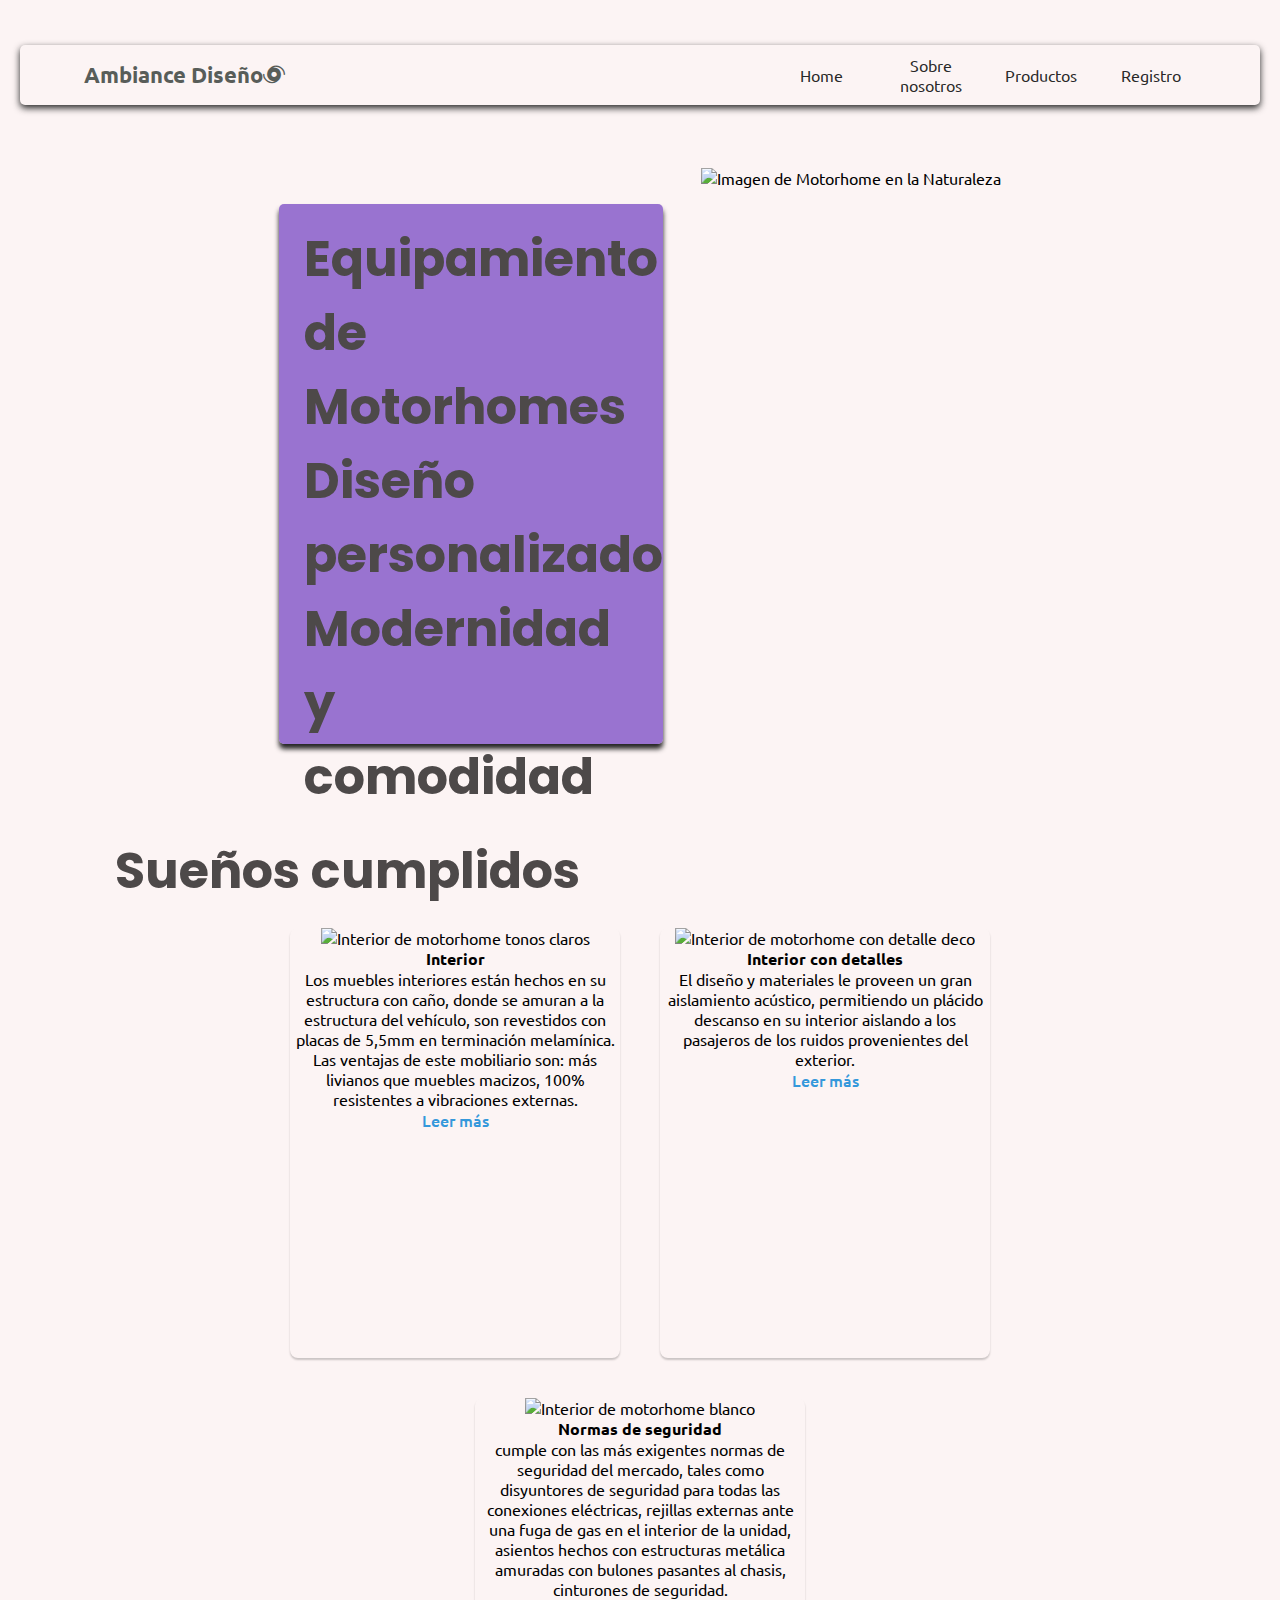
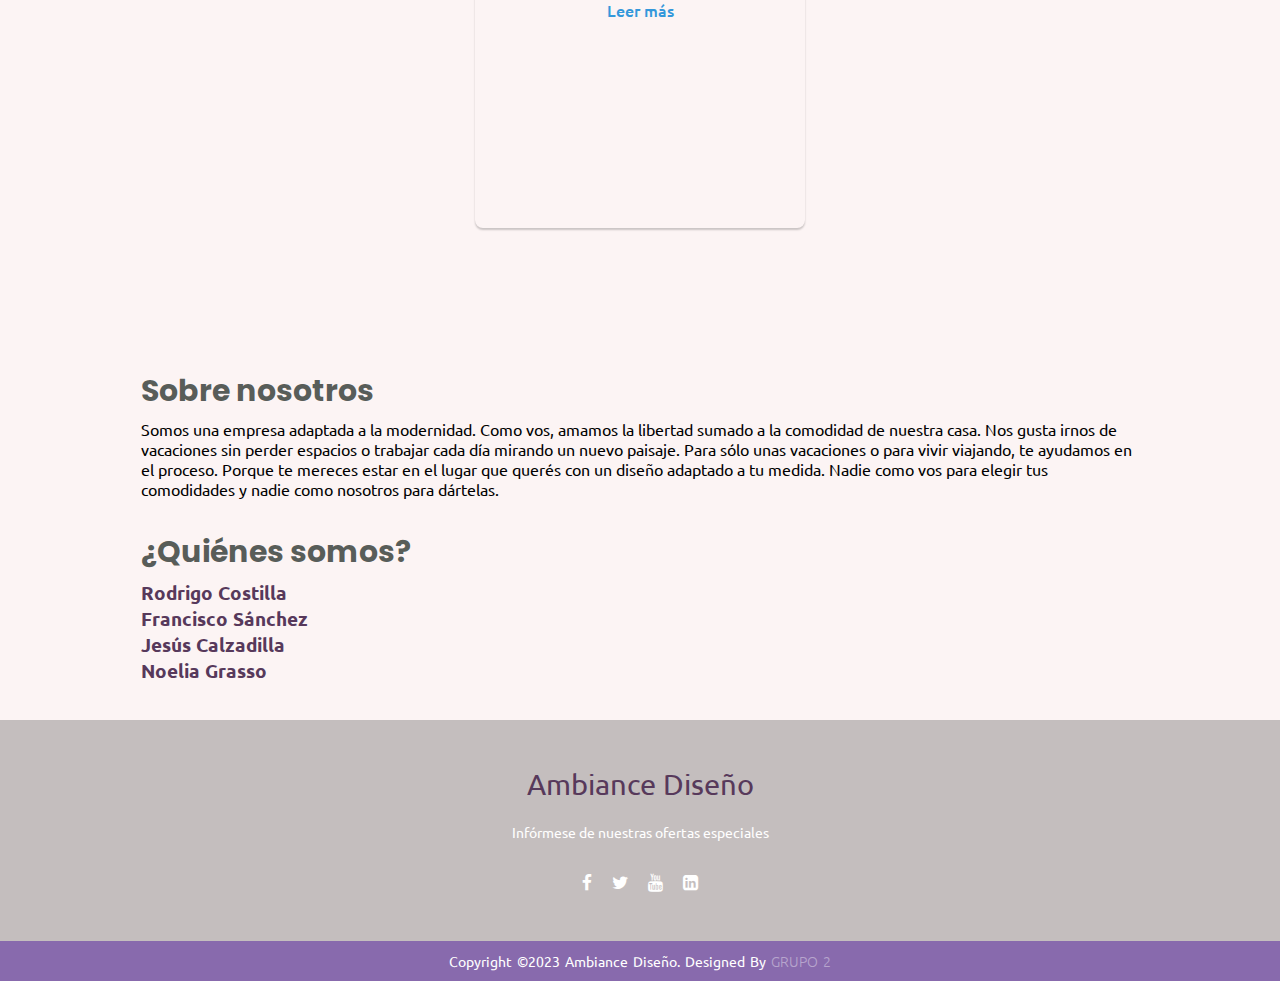
==== index.html @ 6cfa2fdb "inicio repositorio" ====
<!DOCTYPE html>
<html lang="es">
<head>
    <meta charset="UTF-8">
    <meta http-equiv="X-UA-Compatible" content="IE=edge">
    <meta name="viewport" content="width=device-width, initial-scale=1.0">
    <title>Document</title>
    <link rel="stylesheet" href="https://cdn.jsdelivr.net/npm/bootstrap-icons@1.10.3/font/bootstrap-icons.css">
    <link rel="stylesheet" href="./css/style.css">
    <link rel="stylesheet" href="https://stackpath.bootstrapcdn.com/font-awesome/4.7.0/css/font-awesome.min.css">

</head>
<body>
    <header>
        <h1>Ambiance Diseño<i class="bi bi-hurricane"></i></h1>
        <button class="btn-menu">
            <i class="bi bi-list menu-icon"></i>
        </button>
        <nav>
            <a href="">Home</a>
            <a href="#laEmpresa">Sobre nosotros</a>
            <a href="producto/producto.html">Productos</a>
            <a href="contacto/contacto.html">Registro</a>
            </nav>
    </header>
    <main>
        <section class="hero"> 
            <div class="caja">
             <h2>Equipamiento de Motorhomes</h2>
             <h2>Diseño personalizado</h2>
             <h2>Modernidad y comodidad</h2>
            </div>
             <div class="imagenInicio">
            <img src="https://cdn1.intriper.com/wp-content/uploads/2019/10/20032745/Dise%C3%B1o-sin-t%C3%ADtulo-2019-10-03T095532.760.png" alt="Imagen de Motorhome en la Naturaleza" width="100%" height="90%">
            </div> 
        </section>
        <section class="portfolio">
            <h2>Sueños cumplidos</h2>
            <div class="container">
                <div class="card">
                    <img src="https://i.pinimg.com/736x/b5/2f/ff/b52fff9af9def741170d3d56ac0e9d29.jpg" alt="Interior de motorhome tonos claros">
                    <h4>Interior</h4>
                    <p>Los muebles interiores están hechos en su estructura con caño, donde se amuran a la estructura del vehículo, son revestidos con placas de 5,5mm en terminación melamínica. Las ventajas de este mobiliario son: más livianos que muebles macizos, 100% resistentes a vibraciones externas.</p>
                    <a href="#">Leer más</a>
                </div>
                <div class="card">
                    <img src="https://media.istockphoto.com/id/1291870753/photo/modern-camper-with-a-remodeled-interior.jpg?s=612x612&w=0&k=20&c=q03oKdClUDPf6BgJCL7xAPa_zI7Lfblastba5H_rqdY=" alt="Interior de motorhome con detalle deco">
                    <h4>Interior con detalles</h4>
                    <p>El diseño y materiales le proveen un gran aislamiento acústico, permitiendo un plácido descanso en su interior aislando a los pasajeros de los ruidos provenientes del exterior.</p>
                    <a href="#">Leer más</a>
                </div>
                <div class="card">
                    <img src="https://www.gulfstreamcoach.com/blog/wp-content/uploads/2021/04/conmh6280backtofront1email-624x416.jpg" alt="Interior de motorhome blanco">
                    <h4>Normas de seguridad</h4>
                    <p>cumple con las más exigentes normas de seguridad del mercado, tales como disyuntores de seguridad para todas las conexiones eléctricas, rejillas externas ante una fuga de gas en el interior de la unidad, asientos hechos con estructuras metálica amuradas con bulones pasantes al chasis, cinturones de seguridad.
                   </p>
                    <a href="#">Leer más</a>
                </div>
            </div>   
        </section>
        <section class="laEmpresa" id="laEmpresa">
            <h2>Sobre nosotros</h2>
            <p>Somos una empresa adaptada a la modernidad. Como vos, amamos la libertad sumado a la comodidad de nuestra casa. Nos gusta irnos de vacaciones sin perder espacios o trabajar cada día mirando un nuevo paisaje. Para sólo unas vacaciones o para vivir viajando, te ayudamos en el proceso. Porque te mereces estar en el lugar que querés con un diseño adaptado a tu medida. Nadie como vos para elegir tus comodidades y nadie como nosotros para dártelas.</p>
            <h2>¿Quiénes somos?</h2>
            <div class="nosotros">
            <h3>Rodrigo Costilla</h3> 
            <h3>Francisco Sánchez</h3>
            <h3>Jesús Calzadilla</h3>
            <h3>Noelia Grasso</h3>   
            </div>  
        
            
            
        </section>
    </main>
    <footer id="footer">

        <div class="footer-content">
            <h3>Ambiance Diseño</h3>
            <p>Infórmese de nuestras ofertas especiales</p>
            <ul class="socials">
                <li><a href="#"><i class="fa fa-facebook"></i></a></li>
                <li><a href="#"><i class="fa fa-twitter"></i></a></li>
                <li><a href="#"><i class="fa fa-youtube"></i></a></li>
                <li><a href="#"><i class="fa fa-linkedin-square"></i></a></li>
            </ul>
        </div>
        <div class="footer-bottom">
            <p>copyright &copy;2023 Ambiance Diseño. designed by <span>Grupo 2</span></p>
        </div>
    </footer>
    <script src="./js/script.js"></script>
</body>
</html>
---- css/style.css ----
@import url('https://fonts.googleapis.com/css2?family=Ubuntu&display=swap');
@import url('https://fonts.googleapis.com/css2?family=Poppins:wght@500;600&display=swap');
*{
    font-family: 'Ubuntu', sans-serif;
    box-sizing: border-box;
    margin: 0;
    padding: 0;
}
body {
    background-color: rgb(252, 244, 244);

}
.menu-icon{
    color: rgba(26, 26, 28, 0.749);
    font-size: 60px;
    background-color: rgb(252, 244, 244);
}
.btn-menu{
    display: none;
}
h1 {
    color: hsla(147, 12%, 15%, 0.753);
    font-size: 22px;
}
h3{
    color:rgb(87, 57, 91)
}
h2{
    font-family: 'Poppins', sans-serif;
    font-size: 5.5vh;
    color:rgb(77, 73, 73);
}
nav a{
    color: rgba(10, 11, 11, 0.89);
    text-decoration: none;
    width: 90px;
    text-align: center;
}
nav a:hover{
    color: rgb(87, 57, 91);
    background-color: rgb(209, 209, 209);
    border-radius: 5px;
    padding: 5px;
    font-weight: bolder;
}
header {
    display: flex;
    flex-direction: row;
    align-items: center;
    justify-content: space-between;
    padding-top: 10px;
    padding-bottom: 10px;
    padding-left: 5vw;
    padding-right: 5vw;
    margin-top: 5vh;
    border-radius: 5px;
    margin-left: 20px;
    margin-right: 20px;
    box-shadow: 0px 3px 7px rgb(37, 37, 37);
} 
nav {
    display: flex;
    gap: 20px;
    align-items: center;
    justify-content: center;
}
.hero {
    display: flex;   
}
.imagenInicio{
    margin-left: 3vw;
    margin-top: 3vh; 
    margin-right: 2vw;
    border-radius: 5px;
    
}
.caja{
    background-color: rgba(113, 63, 194, 0.713);
    border-radius: 5px;
    width: 30vw;
    height: 60vh;
    margin-top: 7vh;
    margin-left: 2vw;
    padding: 2vh 2vw;
    word-spacing: 2px;
    box-shadow: 0px 5px 5px rgb(37, 37, 37);
    
}
.laEmpresa h2{
    color: hsla(147, 12%, 15%, 0.753);
    font-size: 30px;
    margin-top: 30px;
    margin-bottom: 5px;
}
.laEmpresa{
    margin-left: 2vw;
    margin-right: 2vw;
}
/*footer a{
    color: rgb(41, 39, 42);
    text-decoration: none;
    display: flex;
    margin-top: 90vh;
    margin-bottom: 20vh;
    justify-content: center;
}*/
h1 {
    animation-duration: 5s;
    animation-name: slidein;
  }
  main{     
    padding: 4vh 9vw; 
    display: flex;     
    flex-direction: column;     
    align-items: center;     
    gap: 10vh; 
}
.form{     
    display: flex;     
    flex-direction: column;     
    gap: 5vh;     
    width: 65%; 
} 
.form .inputContainer{     
    display: flex;     
    flex-direction: column;     
    font-size: 19px; 
} 
.form .inputContainer input
{     
        padding: 10px;     
        border: none;     
        border-bottom: 1px solid rgba(78, 76, 82, 0.479);        
} 
.register-btn{     
        padding: 10px;     
        width: 200px;     
        background-color: rgb(90, 80, 80);     
        color: rgb(255, 251, 251);     
        border: none;     
        border: 0.5px rgb(43, 41, 41) solid;
} 
.register-btn:hover
{     
        transition: 1s ease-in-out;     
        background-color: white;     
        color: rgba(124, 61, 196, 0.418);     
        border: 0.5px rgb(56, 53, 53) solid; 
}
.card-usuario
{
 display: flex;
 align-items: center;
 gap: 5vw;
 width: 100%;
 border-radius: 5px;
 background-color: rgb(44, 43, 43);
 color: white;
 padding: 10px;
 border: 1px black solid;
}
.card-usuario:hover
{
    transition: 1s ease-in-out;
    background-color: white;
    color: black;
    border: 1px black solid;
}
.contenedorUsuarios
{
    width: 100%;
    display: flex;
    flex-direction: column;
    gap: 3vh;
}

footer{
    bottom: 0;
    left: 0;
    right: 0;
    background: #c4bebe;
    height: auto;
    width: 100vw;
    font-family: "Open Sans";
    padding-top: 40px;
    color: #fff;
}
.footer-content{
    display: flex;
    align-items: center;
    justify-content: center;
    flex-direction: column;
    text-align: center;
}
.footer-content h3{
    font-size: 1.8rem;
    font-weight: 400;
    text-transform: capitalize;
    line-height: 3rem;
}
.footer-content p{
    max-width: 500px;
    margin: 10px auto;
    line-height: 28px;
    font-size: 14px;
}
.socials{
    list-style: none;
    display: flex;
    align-items: center;
    justify-content: center;
    margin: 1rem 0 3rem 0;
   
}
.socials li{
    margin: 0 10px;
}
.socials a{
    text-decoration: none;
    color: #fff;
}
.socials a i{
    font-size: 1.1rem;
    transition: color .4s ease;

}
.socials a:hover i{
    color: rgba(126, 93, 170, 0.87);
}

.footer-bottom{
    background: rgba(126, 93, 170, 0.87);
    width: 100vw;
    padding: 10px 0;
    text-align: center;
}
.footer-bottom p{
    font-size: 14px;
    word-spacing: 2px;
    text-transform: capitalize;
}
.footer-bottom span{
    text-transform: uppercase;
    opacity: .4;
    font-weight: 200;
}
.container
{
    width: 100%;
    max-width: 1200px;
   /* height: 430px;*/
    display:flex;
    flex-wrap: wrap;
    justify-content: center;
    margin: auto;
}
.container .card
{
    width: 330px;
    height: 430px;
    border-radius: 8px;
    box-shadow: 0 2px 2px rgba(0, 0, 0, 0.2);
    overflow: hidden;
    margin: 20px;
    text-align: center;
    transition: all 0.25;

}
.container .card:hover
{
    transform: translateY(-15px);
    box-shadow: 0 12px 16px rgba(0,0,0,0.2);
}

.container .card img
{
    width: 330px;
    height: 220px;
}

.container .card h4
{
    font-weight: 600;
}
.container .card a
{
    font-weight: 500;
    text-decoration: none;
    color: #3498db;
}
.card-container2
{
    width: 100%;
    max-width: 1200px;
    height: 430px;
    display:flex;
    /*flex-wrap: wrap;*/
    justify-content: center;
    margin: auto;
}
.card-container2 img
{
    width: 330px;
    height: 220px;
} 
@keyframes slidein {
    from {
      margin-left: 0%;
      width: 20%
    }
    to {
      margin-left: 15%;
      width: 20%;
    }
    25% {
        font-size: 150%;
        margin-left: 25%;
        width: 150%;
      }
  }
@media screen and (max-width: 922px){
    main{
        flex-direction: column;
    }
    nav{
        display: none;
    }
    .btn-menu{
        display: block;
    }
    .btn-menu .menu-icon{
        font-size: 25px;
    }
    header h2{
        font-size: 25px;
    }
    .hero{
       box-sizing: 6vw;
    }
    .hero .caja{
       height: 50vh;
    }
    div h2{
        font-size: 27px;
    }
    .imagenInicio{
       width: 60vw;
       height: 60vh;
    }
    
}
@media screen and (max-width: 720px){
    .hero .caja{
        height: 48vh;
    }
    div h2{
        font-size: 25px;
    }
    .imagenInicio{
       width: 60vw;
       height: 60vh;
    }
}
@media screen and (max-width: 650px){
    main h2{
        font-size: 28px;
    }
    .hero .caja{
        height: 35vh;
    }
    div h2 {
        font-size: 18px;
    }
    .imagenInicio{
        width: 60vw;
        height: 60vh;
    }
}
@media screen and (max-width: 450px){
    main h2{
        font-size: 25px;
    }
    .hero .caja{
        height: 40vh;
    }
    div h2 {
        font-size: 15px;
    }
    .imagenInicio{
        width: 60vw;
        height: 60vh;
    }
}
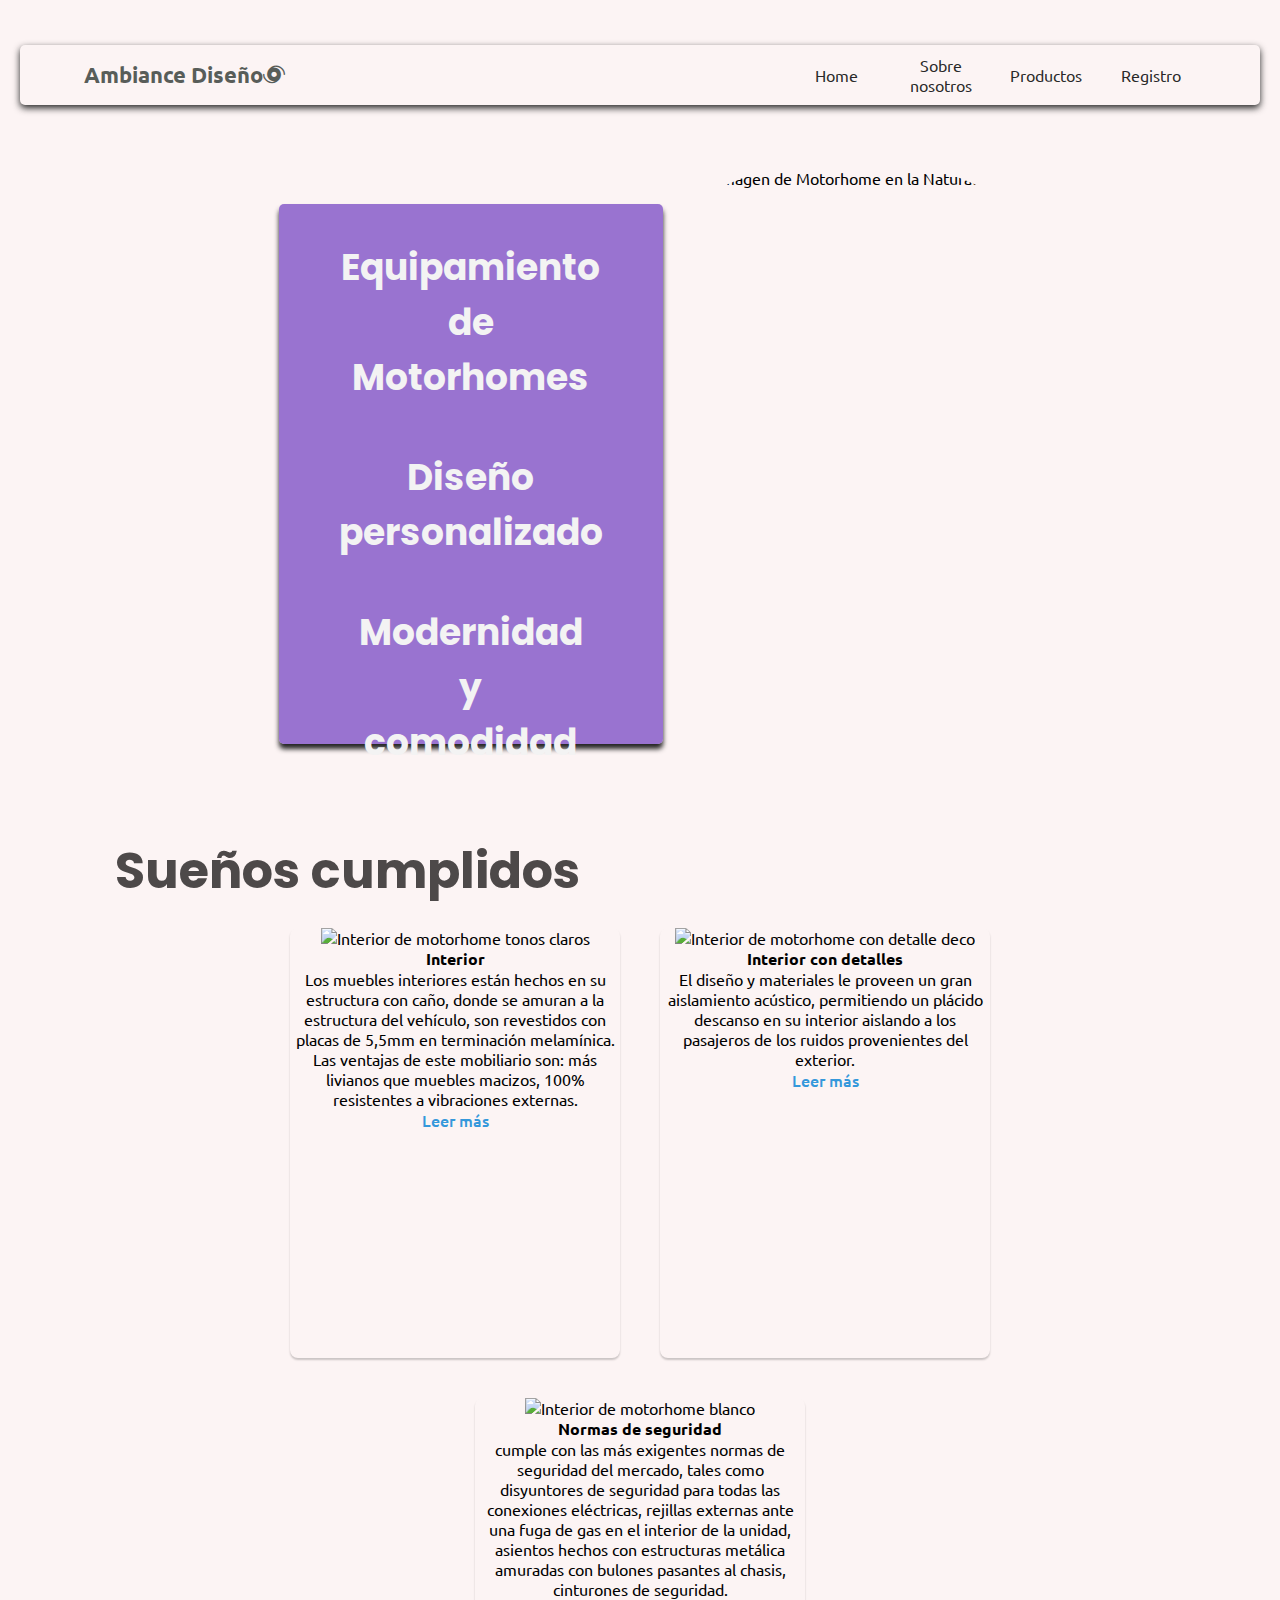
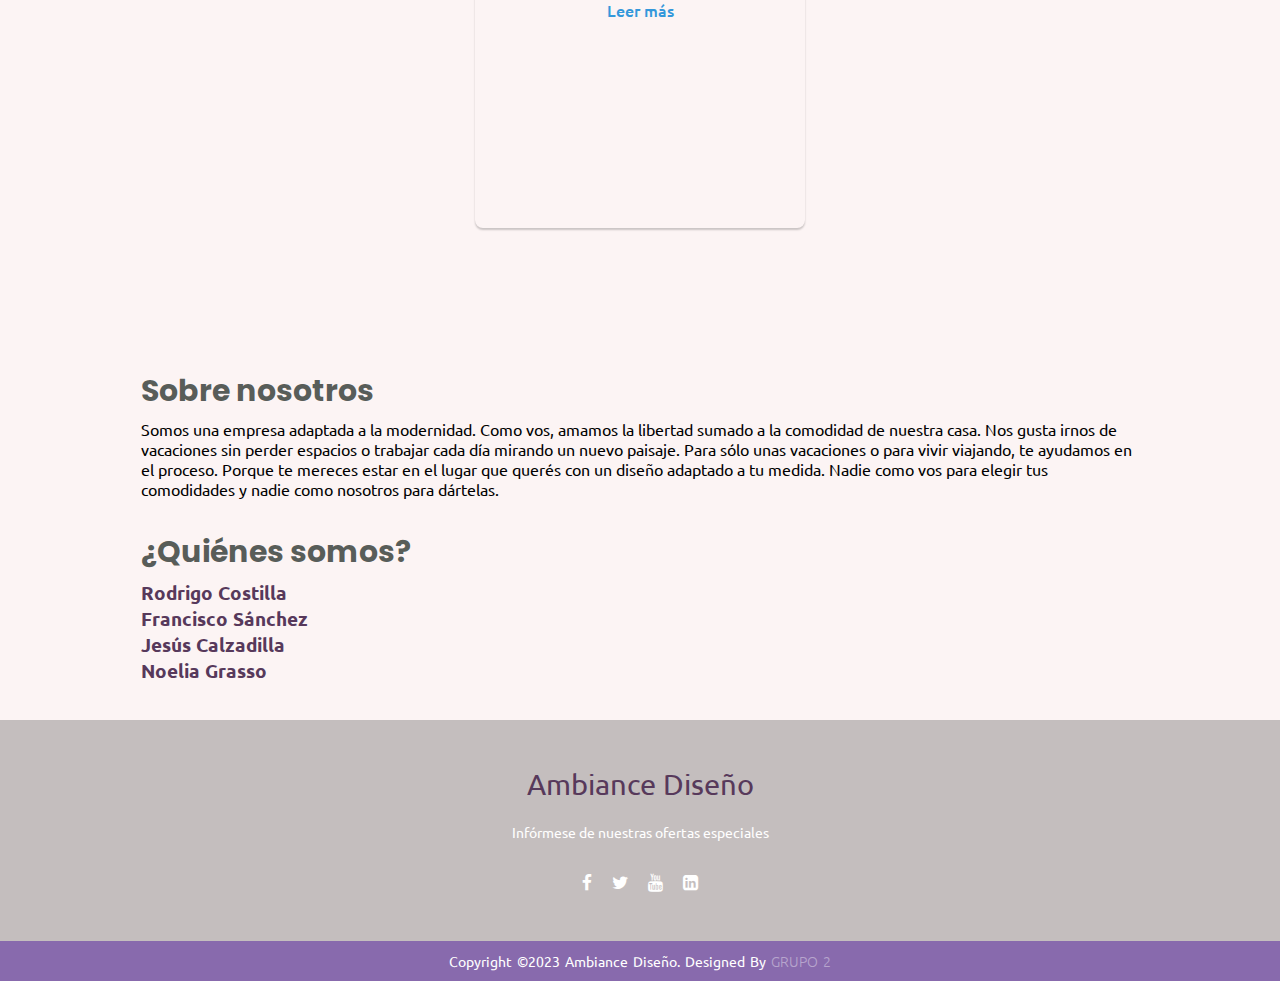
==== commit 60c4dc62: "se suma menú, cambios generales, formul y cartas" ====
--- a/index.html
+++ b/index.html
@@ -90,5 +90,6 @@
         </div>
     </footer>
     <script src="./js/script.js"></script>
+    <script src="./js/scriptMenu.js"></script>
 </body>
 </html>--- a/css/style.css
+++ b/css/style.css
@@ -21,6 +21,7 @@
 h1 {
     color: hsla(147, 12%, 15%, 0.753);
     font-size: 22px;
+    align-content: center;
 }
 h3{
     color:rgb(87, 57, 91)
@@ -29,19 +30,6 @@
     font-family: 'Poppins', sans-serif;
     font-size: 5.5vh;
     color:rgb(77, 73, 73);
-}
-nav a{
-    color: rgba(10, 11, 11, 0.89);
-    text-decoration: none;
-    width: 90px;
-    text-align: center;
-}
-nav a:hover{
-    color: rgb(87, 57, 91);
-    background-color: rgb(209, 209, 209);
-    border-radius: 5px;
-    padding: 5px;
-    font-weight: bolder;
 }
 header {
     display: flex;
@@ -60,19 +48,95 @@
 } 
 nav {
     display: flex;
-    gap: 20px;
+    gap: 15px;
     align-items: center;
     justify-content: center;
 }
+nav a{
+    color: rgba(10, 11, 11, 0.89);
+    text-decoration: none;
+    width: 90px;
+    text-align: center;
+}
+nav a:hover{
+    color: rgb(87, 57, 91);
+    background-color: rgb(209, 209, 209);
+    border-radius: 5px;
+    padding: 5px;
+    font-weight: bolder;
+}
+.nav-list {
+    list-style-type: none;
+    display: flex;
+    gap: 1rem;
+}
+.nav-list li a {
+    text-decoration: none;
+    color: #1c1c1c;
+}
+.abrir-menu,
+.cerrar-menu {
+    display: none;
+}
+.abrir-menu {
+    color: #1c1c1c;
+}
+.cerrar-menu {
+    color: #ececec;
+}
+.nav {
+    opacity: 0;
+    visibility: hidden;
+    display: flex;
+    flex-direction: column;
+    align-items: end;
+    gap: 1rem;
+    position: absolute;
+    top: 0;
+    right: 0;
+    bottom: 0;
+    background-color: #1c1c1c;
+    padding: 2rem;
+    box-shadow: 0 0 0 100vmax rgba(0, 0, 0, .5);
+}
+.nav.visible {
+        opacity: 1;
+        visibility: visible;
+}
+.nav-list {
+        flex-direction: column;
+        align-items: end;
+}
+.nav-list li a {
+        color: #ecececec;
+}
+
 .hero {
     display: flex;   
+}
+.hero .caja h2{
+    display: flex;
+    gap: 20px;
+    font-family: 'Poppins', sans-serif;
+    font-size: 4vh;
+    padding: 2vh 5vw 3vh 5vw;
+    /*color:rgb(77, 73, 73);*/
+    color: #f3f3f3;
+    text-align: center;
+    align-items: center;
+    justify-content: center;
+}
+.hero .imagenInicio{
+    max-width: 100%;
+    clip-path: circle(65% at center);
+    align-items: center;
+    border-radius: 8px;
 }
 .imagenInicio{
     margin-left: 3vw;
     margin-top: 3vh; 
     margin-right: 2vw;
-    border-radius: 5px;
-    
+    border-radius: 5px; 
 }
 .caja{
     background-color: rgba(113, 63, 194, 0.713);
@@ -83,8 +147,7 @@
     margin-left: 2vw;
     padding: 2vh 2vw;
     word-spacing: 2px;
-    box-shadow: 0px 5px 5px rgb(37, 37, 37);
-    
+    box-shadow: 0px 5px 5px rgb(37, 37, 37); 
 }
 .laEmpresa h2{
     color: hsla(147, 12%, 15%, 0.753);
@@ -96,18 +159,10 @@
     margin-left: 2vw;
     margin-right: 2vw;
 }
-/*footer a{
-    color: rgb(41, 39, 42);
-    text-decoration: none;
-    display: flex;
-    margin-top: 90vh;
-    margin-bottom: 20vh;
-    justify-content: center;
-}*/
 h1 {
     animation-duration: 5s;
     animation-name: slidein;
-  }
+}
   main{     
     padding: 4vh 9vw; 
     display: flex;     
@@ -115,16 +170,62 @@
     align-items: center;     
     gap: 10vh; 
 }
+main h1{
+    text-align: center;
+    color: rgba(126, 93, 170, 0.87);
+}
+form{
+   background: #fff;
+   padding: 40px 0;
+   box-shadow: 0 0 6px rgba(255, 255, 255, 0.8);
+   border-radius: 10px;
+}
 .form{     
-    display: flex;     
-    flex-direction: column;     
-    gap: 5vh;     
-    width: 65%; 
+    margin:auto;    
+    width: 100%; 
 } 
 .form .inputContainer{     
-    display: flex;     
-    flex-direction: column;     
-    font-size: 19px; 
+    position: relative;
+    margin: 45px;
+} 
+textarea {    
+    display: block;
+    width: 100%;
+    border: none;
+    font-size: 18px;
+    padding: 10px 10px 10px 5px;  
+}
+textarea:focus{
+    outline: none;
+    color: dimgrey;
+}
+input
+{
+    background-color: none;
+    color: #c6c6c6;
+    font-size: 18px;
+    padding: 10px 10px 10px 5px;
+    display: block;
+    width: 100%;
+    border: none;
+    border-bottom: 1px solid var(--colorTextos);
+}
+input:focus{
+    outline: none;
+    color: dimgrey;
+}
+label{
+    color: var(--colorTextos);
+    font-size: 16px;
+    left: 5px;
+    top: 10px;
+    transition: 0.5s ease-in-out all;
+    pointer-events: none;
+}
+input:focus label{
+    top: -14px;
+    font-size: 12px;
+    color: rgba(126, 93, 170, 0.87);
 } 
 .form .inputContainer input
 {     
@@ -147,8 +248,7 @@
         color: rgba(124, 61, 196, 0.418);     
         border: 0.5px rgb(56, 53, 53) solid; 
 }
-.card-usuario
-{
+.card-usuario{
  display: flex;
  align-items: center;
  gap: 5vw;
@@ -159,21 +259,26 @@
  padding: 10px;
  border: 1px black solid;
 }
-.card-usuario:hover
-{
+.card-usuario:hover{
     transition: 1s ease-in-out;
     background-color: white;
     color: black;
     border: 1px black solid;
 }
-.contenedorUsuarios
-{
+.contenedorUsuarios{
     width: 100%;
     display: flex;
     flex-direction: column;
     gap: 3vh;
 }
-
+/*footer a{
+    color: rgb(41, 39, 42);
+    text-decoration: none;
+    display: flex;
+    margin-top: 90vh;
+    margin-bottom: 20vh;
+    justify-content: center;
+}*/
 footer{
     bottom: 0;
     left: 0;
@@ -244,8 +349,7 @@
     opacity: .4;
     font-weight: 200;
 }
-.container
-{
+.container{
     width: 100%;
     max-width: 1200px;
    /* height: 430px;*/
@@ -254,8 +358,7 @@
     justify-content: center;
     margin: auto;
 }
-.container .card
-{
+.container .card{
     width: 330px;
     height: 430px;
     border-radius: 8px;
@@ -264,32 +367,34 @@
     margin: 20px;
     text-align: center;
     transition: all 0.25;
-
-}
-.container .card:hover
-{
+}
+.container .card:hover{
     transform: translateY(-15px);
     box-shadow: 0 12px 16px rgba(0,0,0,0.2);
 }
-
-.container .card img
-{
+.container .card img{
     width: 330px;
     height: 220px;
 }
-
-.container .card h4
-{
+.container .card h4{
     font-weight: 600;
 }
-.container .card a
-{
+.container .card a{
     font-weight: 500;
     text-decoration: none;
     color: #3498db;
 }
-.card-container2
-{
+.container2{
+    width: 100%;
+    max-width: 1200px;
+    height: 430px;
+    display:flex;
+    flex-wrap: wrap;
+    justify-content: center;
+    margin: auto;
+    border: none;
+}
+.card-container2{
     width: 100%;
     max-width: 1200px;
     height: 430px;
@@ -298,11 +403,43 @@
     justify-content: center;
     margin: auto;
 }
-.card-container2 img
-{
+
+.container2 .card3:hover{
+    transform: translateY(-15px);
+    box-shadow: 0 12px 16px rgba(0,0,0,0.2);
+}
+.container2 img{
     width: 330px;
     height: 220px;
 } 
+/*.warnings{
+    width: 200px;
+    text-align: center;
+    margin: auto;
+    color:crimson;
+    padding-top: 20px;
+}
+.card3
+{   
+    border: none;
+    width: 500px;
+    height: 530px;
+    border-radius: 8px;
+    box-shadow: 0 2px 2px rgba(0, 0, 0, 0.2);
+    overflow: hidden;
+    margin: 20px;
+    text-align: center;
+    transition: all 0.25;
+}
+.card-info {
+    font-size: 19px;
+    color: rgba(126, 93, 170, 0.87);   
+}
+.card-info h3{
+    font-size: 19px;
+    color:black;    
+}*/
+
 @keyframes slidein {
     from {
       margin-left: 0%;
@@ -318,43 +455,43 @@
         width: 150%;
       }
   }
-@media screen and (max-width: 922px){
+@media screen and (max-width: 920px){
     main{
         flex-direction: column;
     }
-    nav{
-        display: none;
-    }
-    .btn-menu{
-        display: block;
-    }
-    .btn-menu .menu-icon{
-        font-size: 25px;
-    }
     header h2{
-        font-size: 25px;
+        font-size: 4vh;
     }
     .hero{
        box-sizing: 6vw;
     }
     .hero .caja{
-       height: 50vh;
+       height: 65vh;
+       width: 30vw;
     }
     div h2{
-        font-size: 27px;
+        font-size: 4vh;
     }
     .imagenInicio{
        width: 60vw;
        height: 60vh;
     }
-    
 }
 @media screen and (max-width: 720px){
+    nav{
+        display: none;
+    }
+    .btn-menu{
+        display: block;
+    }
+    .btn-menu .menu-icon{
+        font-size: 25px;
+    }
     .hero .caja{
-        height: 48vh;
+        height: 60vh;
     }
     div h2{
-        font-size: 25px;
+        font-size: 4vh;
     }
     .imagenInicio{
        width: 60vw;
@@ -363,28 +500,48 @@
 }
 @media screen and (max-width: 650px){
     main h2{
-        font-size: 28px;
+        font-size: 4vh;
     }
     .hero .caja{
-        height: 35vh;
+        height: 60vh;
     }
     div h2 {
-        font-size: 18px;
+        font-size: 2.7vh;
     }
     .imagenInicio{
         width: 60vw;
         height: 60vh;
     }
 }
+@media screen and (max-width: 550px){
+    .abrir-menu,
+    .cerrar-menu {
+        display: block;
+        border: 0;
+        font-size: 1.25rem;
+        background-color: transparent;
+        cursor: pointer;
+    }
+    main h2{
+        font-size: 4vh;
+    }
+    div h2 {
+        font-size: 3vh;
+    }
+    .hero .caja{
+        height: 60vh;
+    }
+}
 @media screen and (max-width: 450px){
     main h2{
-        font-size: 25px;
+        font-size: 2vh;
     }
     .hero .caja{
-        height: 40vh;
+        height: 60vh;
+        width: 35vw;
     }
     div h2 {
-        font-size: 15px;
+        font-size: 2vh;
     }
     .imagenInicio{
         width: 60vw;
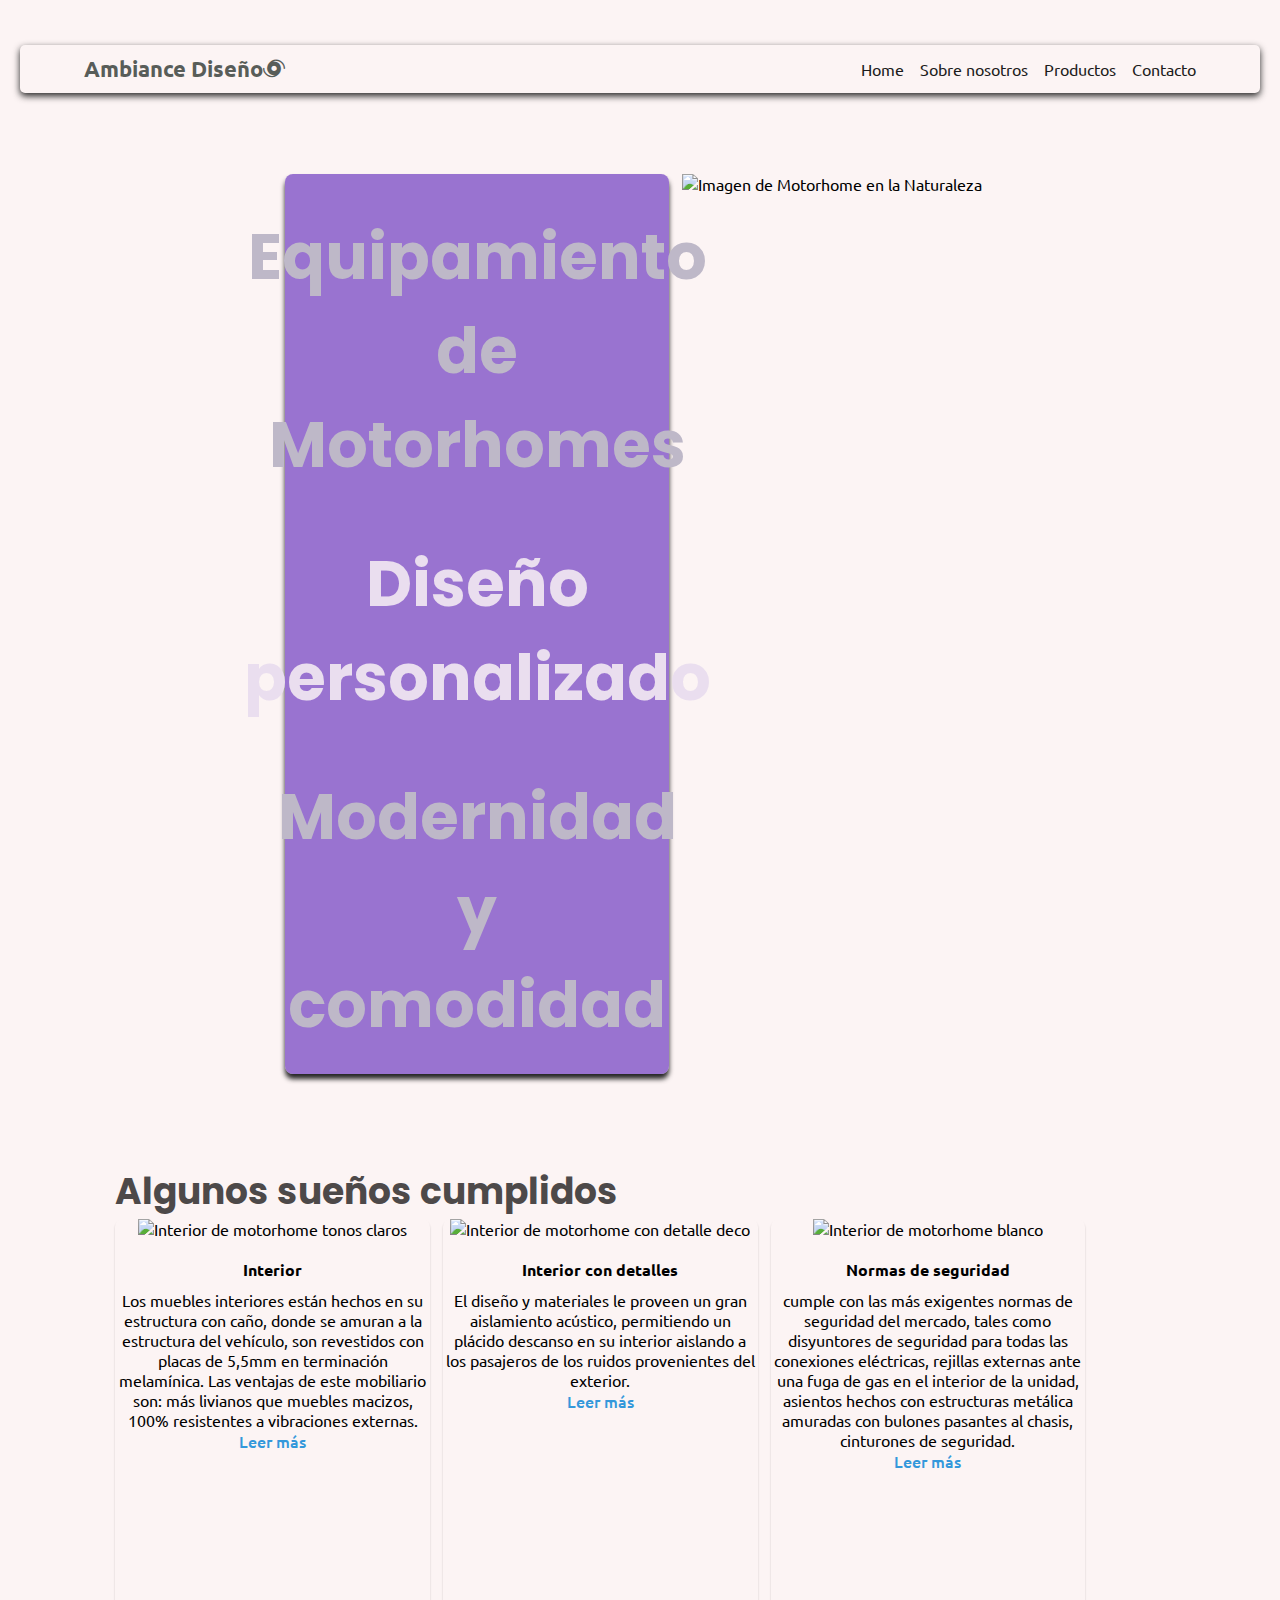
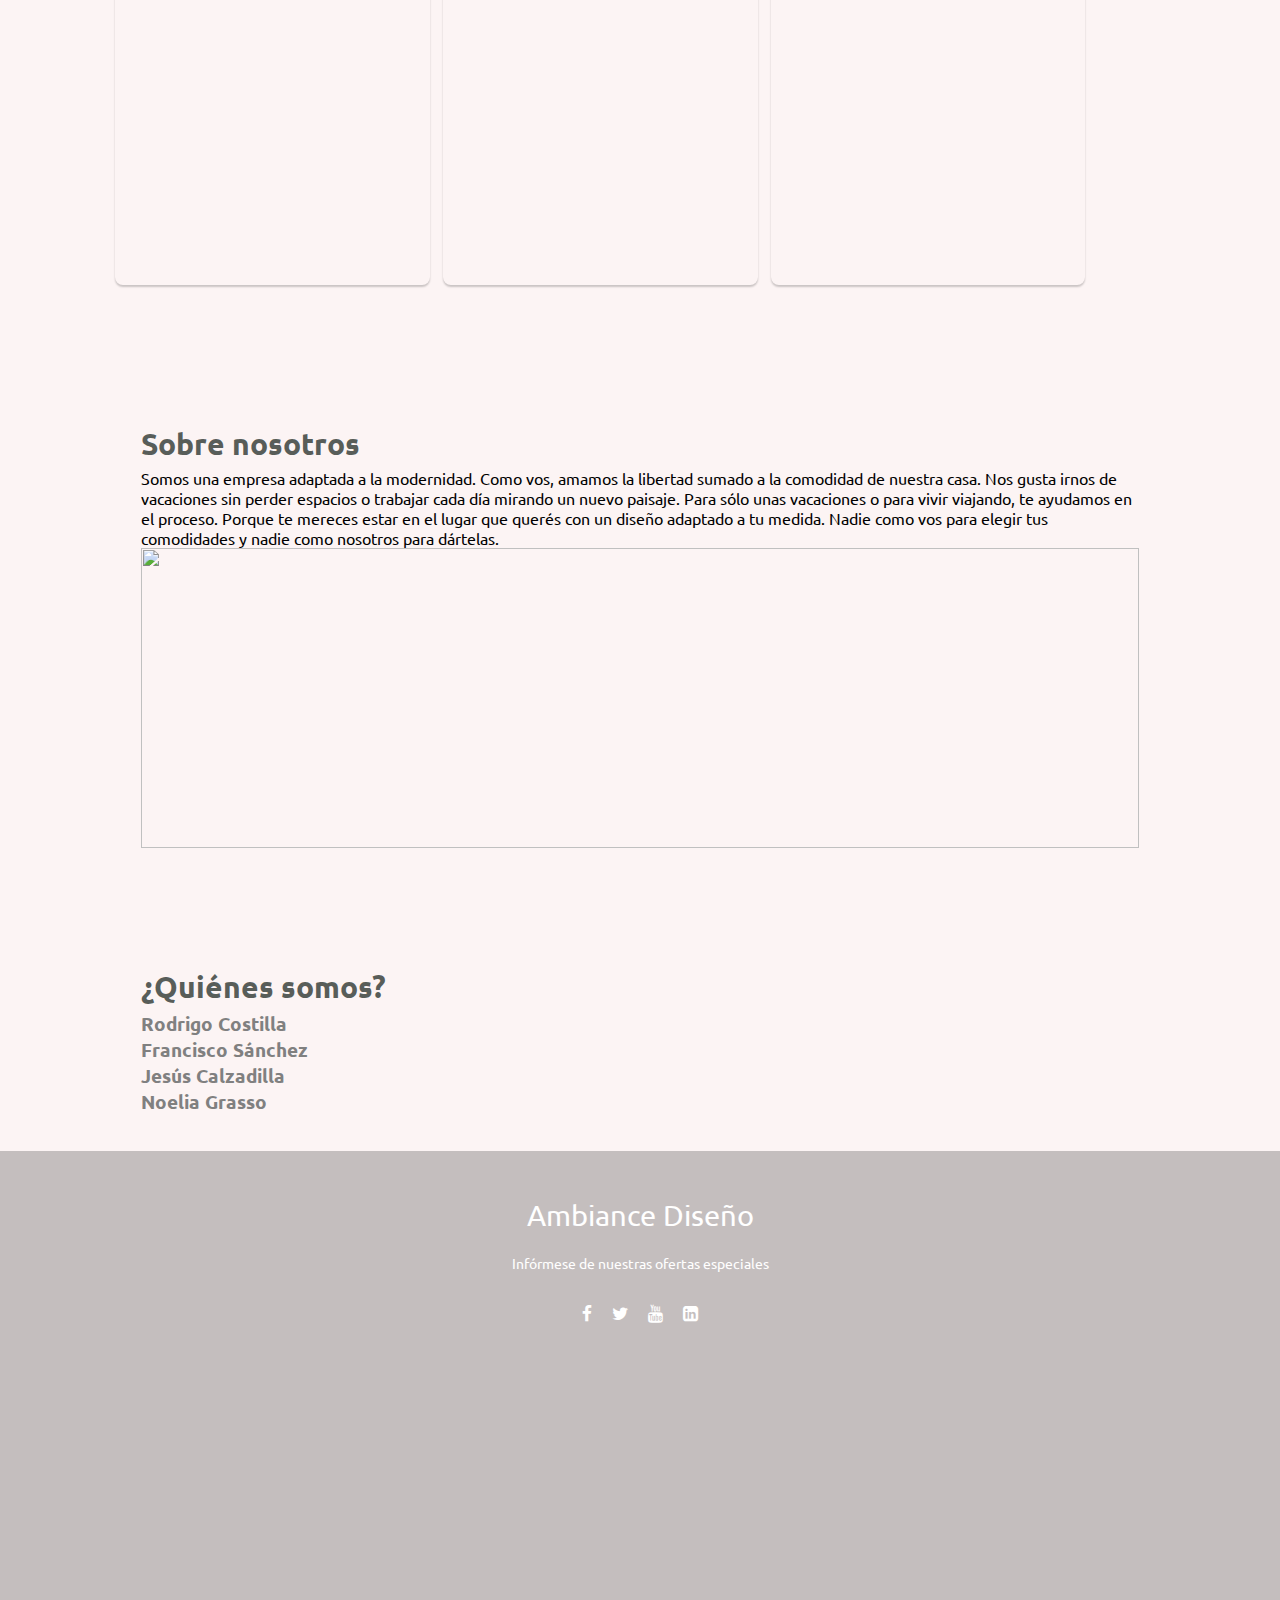
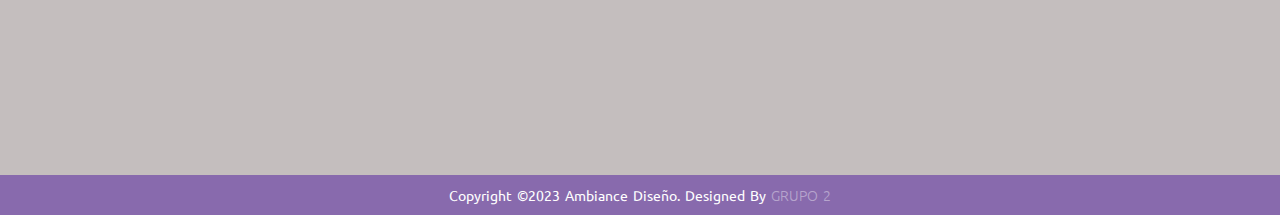
==== commit fddda1e1: "cambios generales, funcionalidades, cambio de tamaño hero" ====
--- a/index.html
+++ b/index.html
@@ -8,34 +8,34 @@
     <link rel="stylesheet" href="https://cdn.jsdelivr.net/npm/bootstrap-icons@1.10.3/font/bootstrap-icons.css">
     <link rel="stylesheet" href="./css/style.css">
     <link rel="stylesheet" href="https://stackpath.bootstrapcdn.com/font-awesome/4.7.0/css/font-awesome.min.css">
-
 </head>
 <body>
     <header>
         <h1>Ambiance Diseño<i class="bi bi-hurricane"></i></h1>
-        <button class="btn-menu">
-            <i class="bi bi-list menu-icon"></i>
-        </button>
-        <nav>
-            <a href="">Home</a>
-            <a href="#laEmpresa">Sobre nosotros</a>
-            <a href="producto/producto.html">Productos</a>
-            <a href="contacto/contacto.html">Registro</a>
-            </nav>
+        <button id="abrir" class="abrir-menu"><i class="bi bi-list"></i></button>
+        <nav class="nav" id="nav">
+            <button class="cerrar-menu" id="cerrar"><i class="bi bi-x"></i></button>
+            <ul class="nav-list">
+            <li><a href="">Home</a></li>
+            <li><a href="#laEmpresa">Sobre nosotros</a></li>
+            <li><a href="producto/producto.html">Productos</a></li>
+            <li><a href="contacto/contacto.html">Contacto</a></li>
+        </ul>
+        </nav>
     </header>
     <main>
         <section class="hero"> 
             <div class="caja">
-             <h2>Equipamiento de Motorhomes</h2>
-             <h2>Diseño personalizado</h2>
-             <h2>Modernidad y comodidad</h2>
+                <div class="equipamiento"><h2>Equipamiento de Motorhomes</h2></div>
+                <div class="design"><h2>Diseño personalizado</h2></div>
+                <div classe="moderne"><h2>Modernidad y comodidad</h2></div>
             </div>
              <div class="imagenInicio">
-            <img src="https://cdn1.intriper.com/wp-content/uploads/2019/10/20032745/Dise%C3%B1o-sin-t%C3%ADtulo-2019-10-03T095532.760.png" alt="Imagen de Motorhome en la Naturaleza" width="100%" height="90%">
+            <img src="https://cdn1.intriper.com/wp-content/uploads/2019/10/20032745/Dise%C3%B1o-sin-t%C3%ADtulo-2019-10-03T095532.760.png" alt="Imagen de Motorhome en la Naturaleza" width="150%" height="100%">
             </div> 
         </section>
         <section class="portfolio">
-            <h2>Sueños cumplidos</h2>
+            <h2>Algunos sueños cumplidos</h2>
             <div class="container">
                 <div class="card">
                     <img src="https://i.pinimg.com/736x/b5/2f/ff/b52fff9af9def741170d3d56ac0e9d29.jpg" alt="Interior de motorhome tonos claros">
@@ -61,20 +61,17 @@
         <section class="laEmpresa" id="laEmpresa">
             <h2>Sobre nosotros</h2>
             <p>Somos una empresa adaptada a la modernidad. Como vos, amamos la libertad sumado a la comodidad de nuestra casa. Nos gusta irnos de vacaciones sin perder espacios o trabajar cada día mirando un nuevo paisaje. Para sólo unas vacaciones o para vivir viajando, te ayudamos en el proceso. Porque te mereces estar en el lugar que querés con un diseño adaptado a tu medida. Nadie como vos para elegir tus comodidades y nadie como nosotros para dártelas.</p>
+            <img src="https://media.istockphoto.com/id/1164694838/es/foto/parque-nacional-dovre-noruega.jpg?s=612x612&w=0&k=20&c=_T_32OzkMfqk-9FuZusgmz3ZEo0dETcxtdB69etiYwc=" width="100%" height="300vh">
             <h2>¿Quiénes somos?</h2>
             <div class="nosotros">
             <h3>Rodrigo Costilla</h3> 
             <h3>Francisco Sánchez</h3>
             <h3>Jesús Calzadilla</h3>
             <h3>Noelia Grasso</h3>   
-            </div>  
-        
-            
-            
+            </div>
         </section>
     </main>
     <footer id="footer">
-
         <div class="footer-content">
             <h3>Ambiance Diseño</h3>
             <p>Infórmese de nuestras ofertas especiales</p>
@@ -83,11 +80,15 @@
                 <li><a href="#"><i class="fa fa-twitter"></i></a></li>
                 <li><a href="#"><i class="fa fa-youtube"></i></a></li>
                 <li><a href="#"><i class="fa fa-linkedin-square"></i></a></li>
-            </ul>
+            </ul>        
         </div>
+        <div class="footer-maps">
+            <iframe src="https://www.google.com/maps/embed?pb=!1m16!1m12!1m3!1d26789.605621799074!2d-68.85626727748254!3d-32.93250500202047!2m3!1f0!2f0!3f0!3m2!1i1024!2i768!4f13.1!2m1!1sconcesionarias!5e0!3m2!1sfr!2sar!4v1681522544944!5m2!1sfr!2sar" width="100%" height="400" style="border:5px;" allowfullscreen="" loading="lazy" referrerpolicy="no-referrer-when-downgrade"></iframe>
+        </div>   
         <div class="footer-bottom">
             <p>copyright &copy;2023 Ambiance Diseño. designed by <span>Grupo 2</span></p>
         </div>
+        
     </footer>
     <script src="./js/script.js"></script>
     <script src="./js/scriptMenu.js"></script>
--- a/css/style.css
+++ b/css/style.css
@@ -8,7 +8,6 @@
 }
 body {
     background-color: rgb(252, 244, 244);
-
 }
 .menu-icon{
     color: rgba(26, 26, 28, 0.749);
@@ -23,13 +22,67 @@
     font-size: 22px;
     align-content: center;
 }
-h3{
-    color:rgb(87, 57, 91)
-}
-h2{
-    font-family: 'Poppins', sans-serif;
-    font-size: 5.5vh;
-    color:rgb(77, 73, 73);
+.nav-list {
+    list-style-type: none;
+    display: flex;
+    gap: 1rem;
+}
+
+.nav-list li a {
+    text-decoration: none;
+    color: #1c1c1c;
+}
+.abrir-menu,
+.cerrar-menu {
+    display: none;
+}
+@media screen and (max-width: 550px) {
+    .abrir-menu,
+    .cerrar-menu {
+        display: block;
+        border: 0;
+        font-size: 1.25rem;
+        background-color: transparent;
+        cursor: pointer;
+    }
+
+    .abrir-menu {
+        color: #1c1c1c;
+    }
+
+    .cerrar-menu {
+        color: #ececec;
+    }
+.nav {
+    opacity: 0;
+    visibility: hidden;
+    display: flex;
+    flex-direction: column;
+    align-items: end;
+    gap: 1rem;
+    position: absolute;
+    top: 0;
+    right: 0;
+    bottom: 0;
+    background-color: #1c1c1c;
+    padding: 2rem;
+    box-shadow: 0 0 0 100vmax rgba(0, 0, 0, .5);
+}
+.imagenInicio
+{
+    visibility: hidden;
+}
+.nav.visible {
+    opacity: 1;
+    visibility: visible;
+}
+.nav-list {
+    flex-direction: column;
+    align-items: end;
+}
+.nav-list li a {
+    color: #ecececec;
+}
 }
 header {
     display: flex;
@@ -65,89 +118,52 @@
     padding: 5px;
     font-weight: bolder;
 }
-.nav-list {
-    list-style-type: none;
-    display: flex;
-    gap: 1rem;
-}
-.nav-list li a {
-    text-decoration: none;
-    color: #1c1c1c;
-}
-.abrir-menu,
-.cerrar-menu {
-    display: none;
-}
-.abrir-menu {
-    color: #1c1c1c;
-}
-.cerrar-menu {
-    color: #ececec;
-}
-.nav {
-    opacity: 0;
-    visibility: hidden;
-    display: flex;
-    flex-direction: column;
-    align-items: end;
-    gap: 1rem;
-    position: absolute;
-    top: 0;
-    right: 0;
-    bottom: 0;
-    background-color: #1c1c1c;
-    padding: 2rem;
-    box-shadow: 0 0 0 100vmax rgba(0, 0, 0, .5);
-}
-.nav.visible {
-        opacity: 1;
-        visibility: visible;
-}
-.nav-list {
-        flex-direction: column;
-        align-items: end;
-}
-.nav-list li a {
-        color: #ecececec;
-}
-
 .hero {
     display: flex;   
 }
 .hero .caja h2{
     display: flex;
-    gap: 20px;
     font-family: 'Poppins', sans-serif;
-    font-size: 4vh;
+    font-size: 7vh;
     padding: 2vh 5vw 3vh 5vw;
     /*color:rgb(77, 73, 73);*/
-    color: #f3f3f3;
+    color: #beb8c8;
     text-align: center;
     align-items: center;
     justify-content: center;
+    gap: 5px;
+    word-spacing: 2px;
+}
+.caja .design h2{
+    color:rgb(234, 222, 239);
 }
 .hero .imagenInicio{
     max-width: 100%;
-    clip-path: circle(65% at center);
+    clip-path: circle(75% at center );
     align-items: center;
     border-radius: 8px;
 }
 .imagenInicio{
-    margin-left: 3vw;
-    margin-top: 3vh; 
+    margin-left: 1vw;
+    margin-top: 5vh; 
     margin-right: 2vw;
     border-radius: 5px; 
 }
 .caja{
     background-color: rgba(113, 63, 194, 0.713);
-    border-radius: 5px;
+    border-radius: 8px;
     width: 30vw;
-    height: 60vh;
-    margin-top: 7vh;
-    margin-left: 2vw;
+    height: 100vh;
+    margin-top: 5vh;
+    margin-left: 1vw;
     padding: 2vh 2vw;
     word-spacing: 2px;
     box-shadow: 0px 5px 5px rgb(37, 37, 37); 
+}
+.portfolio h2 {
+    font-family: 'Poppins', sans-serif;
+    font-size: 4vh;
+    color:rgb(77, 73, 73);
 }
 .laEmpresa h2{
     color: hsla(147, 12%, 15%, 0.753);
@@ -156,8 +172,16 @@
     margin-bottom: 5px;
 }
 .laEmpresa{
+    position: relative;
     margin-left: 2vw;
     margin-right: 2vw;
+}
+.laEmpresa h3{
+    color: gray;
+}
+.laEmpresa img{
+    position: relative;
+    margin-bottom: 10vh;
 }
 h1 {
     animation-duration: 5s;
@@ -174,6 +198,107 @@
     text-align: center;
     color: rgba(126, 93, 170, 0.87);
 }
+/* Estilos de las tarjetas de producto */
+.card-container {
+    display: flex;
+    flex-wrap: wrap;
+    justify-content: center;
+    gap: 20px;
+    margin: 0 auto;
+    max-width: 1200px;
+}
+.card {
+    width: 35vw;
+    height: 74vh;
+    border-radius: 8px;
+    box-shadow: 0 2px 2px rgba(0, 0, 0, 0.2);
+    overflow: hidden;
+    margin-bottom: 20px;
+    text-align: center;
+    transition: all 0.25s;
+    flex-basis: 30%;
+}
+.container {
+    display: flex;
+    flex-wrap: wrap;
+    gap: 1vw;
+  }
+
+.card:hover {
+    transform: translateY(-15px);
+    box-shadow: 0 12px 16px rgba(0,0,0,0.2);
+}
+.card img {
+    width: 100%;
+    height: 220px;
+    object-fit: cover;
+}
+.card h4 {
+    font-weight: 600;
+    margin-top: 20px;
+}
+.card p {
+    margin-top: 10px;
+}
+.card a {
+    font-weight: 500;
+    text-decoration: none;
+    color: #3498db;
+}
+.card-container2 {
+    display: flex;
+    flex-wrap: wrap;
+    justify-content: center;
+    gap: 20px;
+    margin: 0 auto;
+    max-width: 1200px;
+}
+.card3 {
+    width: calc(33.33% - 20px);
+    height: 430px;
+    border-radius: 8px;
+    box-shadow: 0 2px 2px rgba(0, 0, 0, 0.2);
+    overflow: hidden;
+    margin-bottom: 20px;
+    text-align: center;
+    transition: all 0.25s;
+}
+.card3:hover {
+    transform: translateY(-15px);
+    box-shadow: 0 12px 16px rgba(0,0,0,0.2);
+}
+.card3 img {
+    width: 100%;
+    height: 220px;
+    object-fit: cover;
+}
+.card3 h4 {
+    font-weight: 600;
+    margin-top: 20px;
+}
+.card3 p {
+    margin-top: 10px;
+}
+.card3 a {
+    font-weight: 500;
+    text-decoration: none;
+    color: #3498db;
+}
+.warnings {
+    width: 70vw;
+    text-align: center;
+    margin: auto;
+    color: crimson;
+    padding-top: 20px;
+}
+.card-info {
+    font-size: 19px;
+    color: rgba(126, 93, 170, 0.87);
+}
+.card-info h3 {
+    font-size: 19px;
+    color:black;
+}
 form{
    background: #fff;
    padding: 40px 0;
@@ -199,8 +324,7 @@
     outline: none;
     color: dimgrey;
 }
-input
-{
+input{
     background-color: none;
     color: #c6c6c6;
     font-size: 18px;
@@ -227,8 +351,7 @@
     font-size: 12px;
     color: rgba(126, 93, 170, 0.87);
 } 
-.form .inputContainer input
-{     
+.form .inputContainer input{     
         padding: 10px;     
         border: none;     
         border-bottom: 1px solid rgba(78, 76, 82, 0.479);        
@@ -241,8 +364,7 @@
         border: none;     
         border: 0.5px rgb(43, 41, 41) solid;
 } 
-.register-btn:hover
-{     
+.register-btn:hover{     
         transition: 1s ease-in-out;     
         background-color: white;     
         color: rgba(124, 61, 196, 0.418);     
@@ -314,8 +436,7 @@
     display: flex;
     align-items: center;
     justify-content: center;
-    margin: 1rem 0 3rem 0;
-   
+    margin: 1rem 0 3rem 0; 
 }
 .socials li{
     margin: 0 10px;
@@ -349,97 +470,6 @@
     opacity: .4;
     font-weight: 200;
 }
-.container{
-    width: 100%;
-    max-width: 1200px;
-   /* height: 430px;*/
-    display:flex;
-    flex-wrap: wrap;
-    justify-content: center;
-    margin: auto;
-}
-.container .card{
-    width: 330px;
-    height: 430px;
-    border-radius: 8px;
-    box-shadow: 0 2px 2px rgba(0, 0, 0, 0.2);
-    overflow: hidden;
-    margin: 20px;
-    text-align: center;
-    transition: all 0.25;
-}
-.container .card:hover{
-    transform: translateY(-15px);
-    box-shadow: 0 12px 16px rgba(0,0,0,0.2);
-}
-.container .card img{
-    width: 330px;
-    height: 220px;
-}
-.container .card h4{
-    font-weight: 600;
-}
-.container .card a{
-    font-weight: 500;
-    text-decoration: none;
-    color: #3498db;
-}
-.container2{
-    width: 100%;
-    max-width: 1200px;
-    height: 430px;
-    display:flex;
-    flex-wrap: wrap;
-    justify-content: center;
-    margin: auto;
-    border: none;
-}
-.card-container2{
-    width: 100%;
-    max-width: 1200px;
-    height: 430px;
-    display:flex;
-    /*flex-wrap: wrap;*/
-    justify-content: center;
-    margin: auto;
-}
-
-.container2 .card3:hover{
-    transform: translateY(-15px);
-    box-shadow: 0 12px 16px rgba(0,0,0,0.2);
-}
-.container2 img{
-    width: 330px;
-    height: 220px;
-} 
-/*.warnings{
-    width: 200px;
-    text-align: center;
-    margin: auto;
-    color:crimson;
-    padding-top: 20px;
-}
-.card3
-{   
-    border: none;
-    width: 500px;
-    height: 530px;
-    border-radius: 8px;
-    box-shadow: 0 2px 2px rgba(0, 0, 0, 0.2);
-    overflow: hidden;
-    margin: 20px;
-    text-align: center;
-    transition: all 0.25;
-}
-.card-info {
-    font-size: 19px;
-    color: rgba(126, 93, 170, 0.87);   
-}
-.card-info h3{
-    font-size: 19px;
-    color:black;    
-}*/
-
 @keyframes slidein {
     from {
       margin-left: 0%;
@@ -469,6 +499,9 @@
        height: 65vh;
        width: 30vw;
     }
+    .her .cajah2{
+        font-size: 5vh;
+    }
     div h2{
         font-size: 4vh;
     }
@@ -488,7 +521,7 @@
         font-size: 25px;
     }
     .hero .caja{
-        height: 60vh;
+        height: 65vh;
     }
     div h2{
         font-size: 4vh;
@@ -503,48 +536,36 @@
         font-size: 4vh;
     }
     .hero .caja{
+        width:30vw;
+        height: 63vh;
+    }
+    .hero .caja h2{
+        font-size: 3vh;
+    }
+    div h2 {
+        font-size: 4vh;
+    }
+    .hero .imagenInicio{
+        width: 60vw;
         height: 60vh;
     }
+}
+@media screen and (max-width: 450px){
+    main h2{
+        font-size: 4vh;
+    }
+    .hero .caja{
+        height: 60vh;
+        width: 35vw;
+    }
     div h2 {
-        font-size: 2.7vh;
+        font-size: 4vh;
+    }
+    .hero .caja h2{
+        font-size: 3vh;
     }
     .imagenInicio{
         width: 60vw;
         height: 60vh;
     }
-}
-@media screen and (max-width: 550px){
-    .abrir-menu,
-    .cerrar-menu {
-        display: block;
-        border: 0;
-        font-size: 1.25rem;
-        background-color: transparent;
-        cursor: pointer;
-    }
-    main h2{
-        font-size: 4vh;
-    }
-    div h2 {
-        font-size: 3vh;
-    }
-    .hero .caja{
-        height: 60vh;
-    }
-}
-@media screen and (max-width: 450px){
-    main h2{
-        font-size: 2vh;
-    }
-    .hero .caja{
-        height: 60vh;
-        width: 35vw;
-    }
-    div h2 {
-        font-size: 2vh;
-    }
-    .imagenInicio{
-        width: 60vw;
-        height: 60vh;
-    }
-}+} 
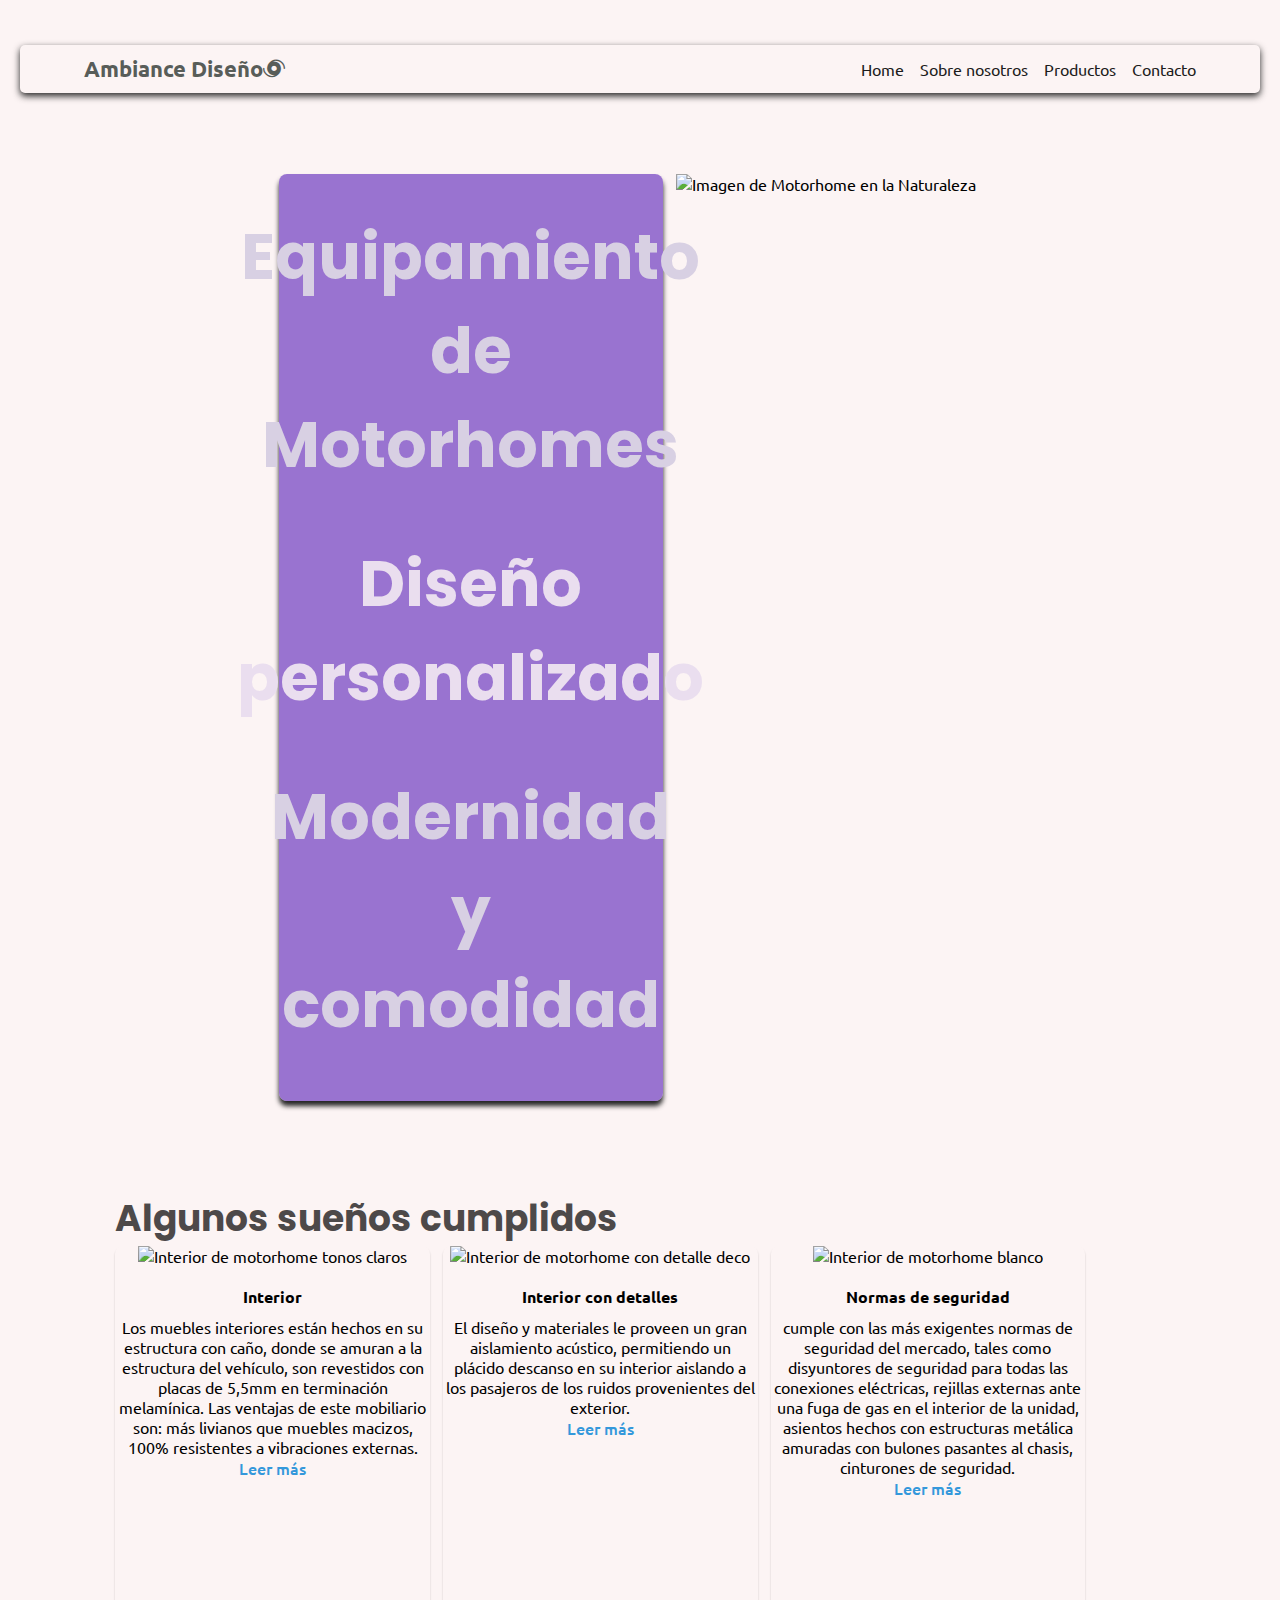
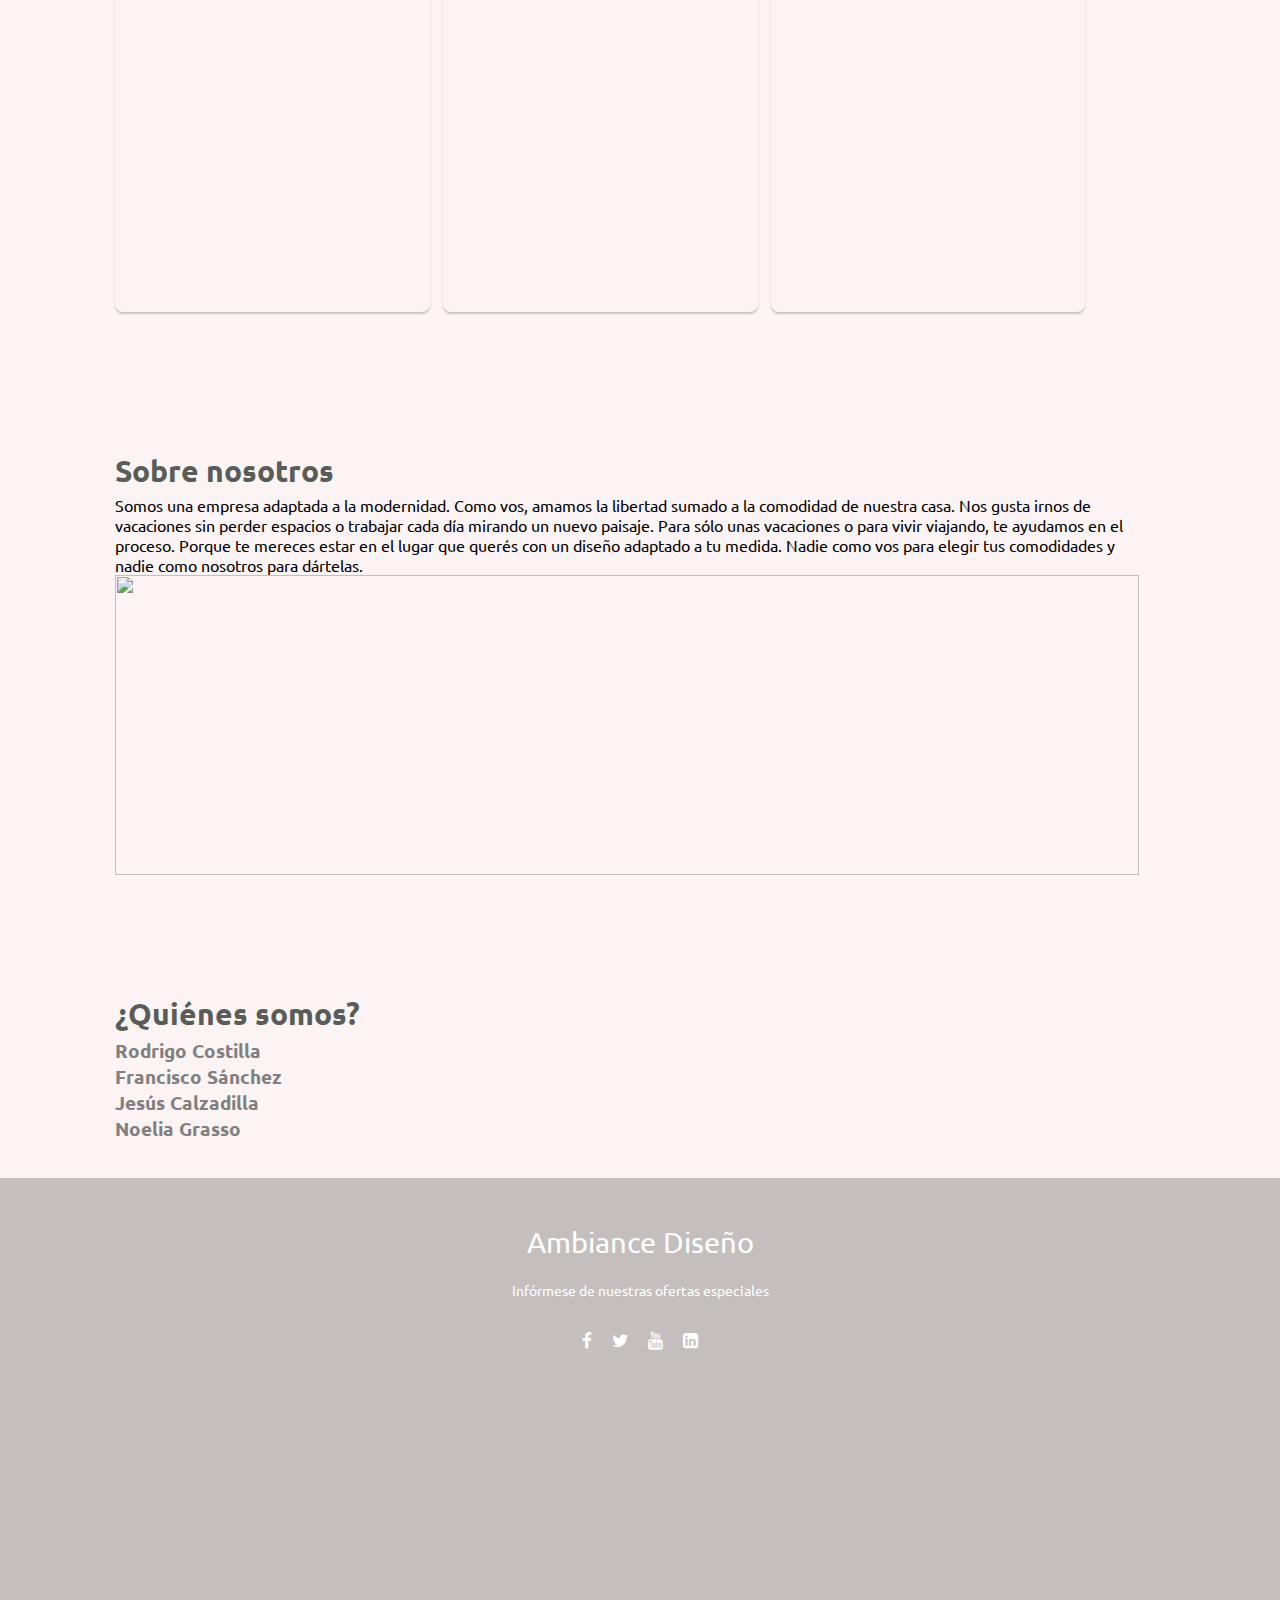
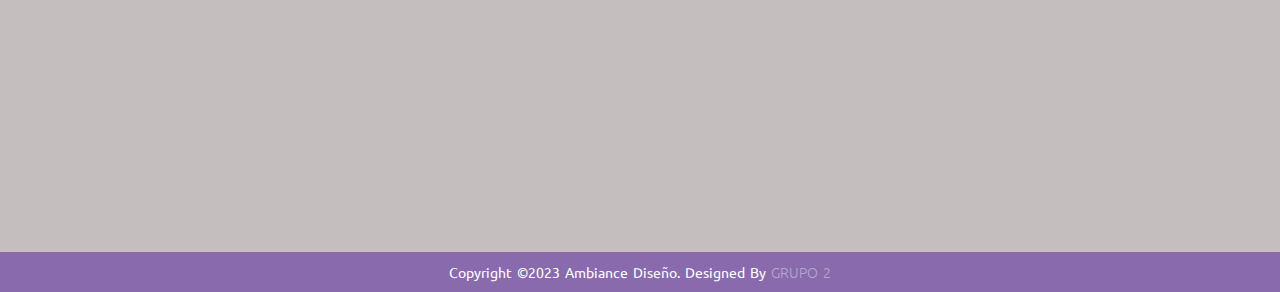
==== commit 6615d339: "actualicé imagen página en celulares" ====
--- a/index.html
+++ b/index.html
@@ -83,7 +83,7 @@
             </ul>        
         </div>
         <div class="footer-maps">
-            <iframe src="https://www.google.com/maps/embed?pb=!1m16!1m12!1m3!1d26789.605621799074!2d-68.85626727748254!3d-32.93250500202047!2m3!1f0!2f0!3f0!3m2!1i1024!2i768!4f13.1!2m1!1sconcesionarias!5e0!3m2!1sfr!2sar!4v1681522544944!5m2!1sfr!2sar" width="100%" height="400" style="border:5px;" allowfullscreen="" loading="lazy" referrerpolicy="no-referrer-when-downgrade"></iframe>
+            <iframe src="https://www.google.com/maps/embed?pb=!1m14!1m12!1m3!1d26761.796634584178!2d-68.89038751794483!3d-33.02421330884107!2m3!1f0!2f0!3f0!3m2!1i1024!2i768!4f13.1!5e0!3m2!1sfr!2sar!4v1681698896445!5m2!1sfr!2sar" width="100%" height="450" style="border:0;" allowfullscreen="" loading="lazy" referrerpolicy="no-referrer-when-downgrade"></iframe>
         </div>   
         <div class="footer-bottom">
             <p>copyright &copy;2023 Ambiance Diseño. designed by <span>Grupo 2</span></p>
--- a/css/style.css
+++ b/css/style.css
@@ -45,11 +45,9 @@
         background-color: transparent;
         cursor: pointer;
     }
-
     .abrir-menu {
         color: #1c1c1c;
     }
-
     .cerrar-menu {
         color: #ececec;
     }
@@ -67,10 +65,12 @@
     background-color: #1c1c1c;
     padding: 2rem;
     box-shadow: 0 0 0 100vmax rgba(0, 0, 0, .5);
+    z-index: 1;
 }
 .imagenInicio
 {
-    visibility: hidden;
+    position:relative;
+    z-index: -1;
 }
 .nav.visible {
     opacity: 1;
@@ -127,7 +127,7 @@
     font-size: 7vh;
     padding: 2vh 5vw 3vh 5vw;
     /*color:rgb(77, 73, 73);*/
-    color: #beb8c8;
+    color: #d8d0e3;
     text-align: center;
     align-items: center;
     justify-content: center;
@@ -153,9 +153,8 @@
     background-color: rgba(113, 63, 194, 0.713);
     border-radius: 8px;
     width: 30vw;
-    height: 100vh;
+    height: 103vh;
     margin-top: 5vh;
-    margin-left: 1vw;
     padding: 2vh 2vw;
     word-spacing: 2px;
     box-shadow: 0px 5px 5px rgb(37, 37, 37); 
@@ -173,7 +172,6 @@
 }
 .laEmpresa{
     position: relative;
-    margin-left: 2vw;
     margin-right: 2vw;
 }
 .laEmpresa h3{
@@ -524,7 +522,7 @@
         height: 65vh;
     }
     div h2{
-        font-size: 4vh;
+        font-size: 2vh;
     }
     .imagenInicio{
        width: 60vw;
@@ -536,11 +534,11 @@
         font-size: 4vh;
     }
     .hero .caja{
-        width:30vw;
+        width:35vw;
         height: 63vh;
     }
     .hero .caja h2{
-        font-size: 3vh;
+        font-size: 2vh;
     }
     div h2 {
         font-size: 4vh;
@@ -565,7 +563,7 @@
         font-size: 3vh;
     }
     .imagenInicio{
-        width: 60vw;
-        height: 60vh;
-    }
-} 
+        width: 50vw;
+        height: 50vh;
+    }
+} 
